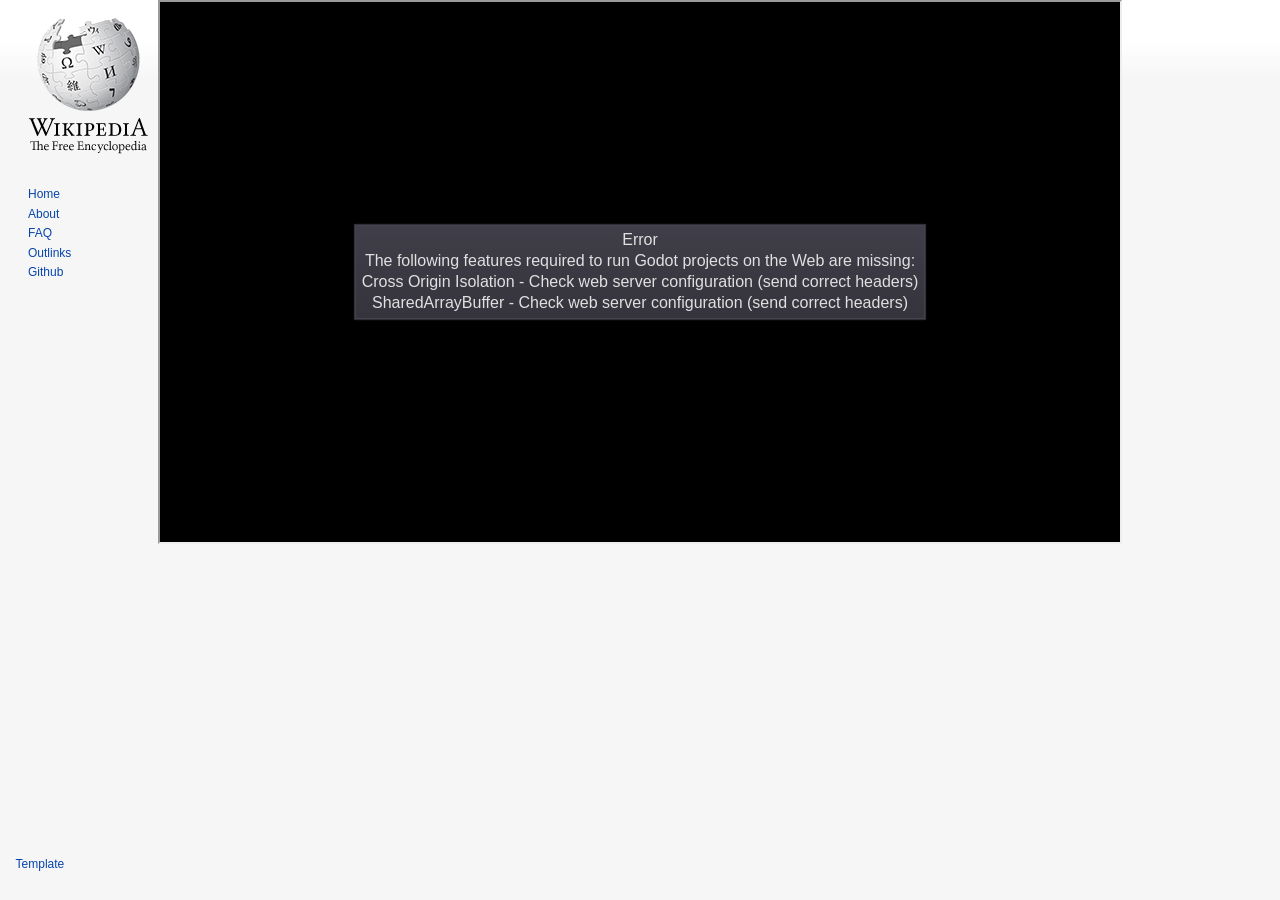
==== index.html @ b15f7bcf "start" ====
<!doctype html>
<html class="no-js" lang="en">
    <head>
        <meta charset="utf-8">
        <meta http-equiv="x-ua-compatible" content="ie=edge">
        <!-- Title -->
        <title>Nathan R.'s Haven</title>
        <!-- Description -->
        <meta name="description" content="The j">
        <!-- Favico -->
        <link rel="icon" type="image/x-icon" href="assets/img/Davy.ico" />
        <!-- Apple... Favico???? -->
        <link rel="apple-touch-icon" href="assets/img/apple-touch-icon.png">
        <!-- Default Global Scripts -->
        <script src="js/scripts.js"></script>
        <script src="enable-threads.js"></script>
        <meta name="viewport" content="width=device-width, initial-scale=1">
		<link rel="canonical" href="http://html5-templates.com/" />
        <link rel="stylesheet" href="css/style.css">
        <script src="js/vendor/modernizr-2.8.3.min.js"></script>
    </head>
    <body>
        <!--[if lt IE 8]>
            <p class="browserupgrade">You are using an <strong>outdated</strong> browser. Please <a href="https://browsehappy.com/">upgrade your browser</a> to improve your experience.</p>
        <![endif]-->
        <div class="sidebar">
            <div class="logo"><a href="/"><img src='assets/img/logo.png' alt="logo"></a></div>
            <div class="navigation">
                <ul>
                    <li><a href="#">Home</a></li>
                    <li><a href="#">About</a></li>
                    <li><a href="#">FAQ</a></li>
                    <li><a href="#">Outlinks</a></li>
                    <li><a href="#">Github</a></li>
                </ul>
            </div>
        </div>
        <iframe src="game/game.html" style="width:960px; height:540px; margin: auto; display:block;" ></iframe>
        <style>
        .pagefooter {
            position: absolute; 
            bottom: 0; 
            left: 0; 
            z-index: 10;
        }
        </style>
        <div class="pagefooter">
            <div class="footerlinks">
                <a href="http://html5-templates.com/">Template</a>
            </div>
        </div>	
		
		
        <script src="https://code.jquery.com/jquery-1.12.0.min.js"></script>
        <script>window.jQuery || document.write('<script src="js/vendor/jquery-1.12.0.min.js"><\/script>')</script>
        <script src="js/script.js"></script>


    </body>
</html>
---- css/style.css ----
@font-face {
	font-family: "Linux Libertine";
	src: url("fonts/LinLibertine_RZ.woff") format('woff');
}
html {
	font-family: sans-serif;
	-ms-text-size-adjust: 100%;
	-webkit-text-size-adjust: 100%;
}
body {
	margin: 0;
}
article,aside,details,figcaption,figure,footer,header,hgroup,main,menu,nav,section,summary {
	display: block;
}
audio,canvas,progress,video {
	display: inline-block;
	vertical-align: baseline;
}
audio:not([controls]) {
	display: none;
	height: 0;
}
[hidden],template {
	display: none;
}
a {
	background-color: transparent;
}
a:active,a:hover {
	outline: 0;
}
abbr[title] {
	border-bottom: 1px dotted;
}
b,strong {
	font-weight: bold;
}
dfn {
	font-style: italic;
}
h1 {
	font-size: 2em;
	margin: 0.67em 0;
}
mark {
	background: #ff0;
	color: #000;
}
small {
	font-size: 80%;
}
sub,sup {
	font-size: 75%;
	line-height: 0;
	position: relative;
	vertical-align: baseline;
}
sup {
	top: -0.5em;
}
sub {
	bottom: -0.25em;
}
img {
	border: 0;
	max-width: 100%;
}
svg:not(:root) {
	overflow: hidden;
}
figure {
	margin: 1em 40px;
}
hr {
	box-sizing: content-box;
	height: 0;
}
pre {
	overflow: auto;
}
code,kbd,pre,samp {
	font-family: monospace, monospace;
	font-size: 1em;
}
button,input,optgroup,select,textarea {
	color: inherit;
	font: inherit;
	margin: 0;
}
button {
	overflow: visible;
}
button,select {
	text-transform: none;
}
button,html input[type="button"], input[type="reset"],input[type="submit"] {
	-webkit-appearance: button;
	cursor: pointer;
}
button[disabled],html input[disabled] {
	cursor: default;
}
button::-moz-focus-inner,input::-moz-focus-inner {
	border: 0;
	padding: 0;
}
input {
	line-height: normal;
}
input[type="checkbox"],input[type="radio"] {
	box-sizing: border-box;
	padding: 0;
}
input[type="number"]::-webkit-inner-spin-button,input[type="number"]::-webkit-outer-spin-button {
	height: auto;
}
input[type="search"] {
	-webkit-appearance: textfield;
	box-sizing: content-box;
}
input[type="search"]::-webkit-search-cancel-button,input[type="search"]::-webkit-search-decoration {
	-webkit-appearance: none;
}
fieldset {
	border: 1px solid #c0c0c0;
	margin: 0 2px;
	padding: 0.35em 0.625em 0.75em;
}
legend {
	border: 0;
	padding: 0;
}
textarea {
	overflow: auto;
}
optgroup {
	font-weight: bold;
}
table {
	border-collapse: collapse;
	border-spacing: 0;
}
td,th {
	padding: 0;
}
html {
	color: #222;
	font-size: 1em;
	line-height: 1.4;
}
::-moz-selection {
	background: #b3d4fc;
	text-shadow: none;
}
::selection {
	background: #b3d4fc;
	text-shadow: none;
}
hr {
	display: block;
	height: 1px;
	border: 0;
	border-top: 1px solid #ccc;
	margin: 1em 0;
	padding: 0;
}
audio,canvas,iframe,img,svg,video {
	vertical-align: middle;
}
fieldset {
	border: 0;
	margin: 0;
	padding: 0;
}
textarea {
	resize: vertical;
}
.browserupgrade {
	margin: 0.2em 0;
	background: #ccc;
	color: #000;
	padding: 0.2em 0;
}
.hidden {
	display: none !important;
}
.visuallyhidden {
	border: 0;
	clip: rect(0 0 0 0);
	height: 1px;
	margin: -1px;
	overflow: hidden;
	padding: 0;
	position: absolute;
	width: 1px;
}
.visuallyhidden.focusable:active,.visuallyhidden.focusable:focus {
	clip: auto;
	height: auto;
	margin: 0;
	overflow: visible;
	position: static;
	width: auto;
}
.invisible {
	visibility: hidden;
}
.clearfix:before,.clearfix:after {
	content: " ";
	display: table;
}
.clearfix:after {
	clear: both;
}
@media only screen and (min-width: 35em) {
}
@media print,(-webkit-min-device-pixel-ratio: 1.25),(min-resolution: 1.25dppx),(min-resolution: 120dpi) {
}
@media print {
	*,*:before,*:after,*:first-letter,*:first-line {
		background: transparent !important;
		color: #000 !important;
		box-shadow: none !important;
		text-shadow: none !important;
	}
	a,a:visited {
		text-decoration: underline;
	}
	a[href]:after {
		content: " (" attr(href) ")";
	}
	abbr[title]:after {
		content: " (" attr(title) ")";
	}
	a[href^="#"]:after,a[href^="javascript:"]:after {
		content: "";
	}
	pre,blockquote {
		border: 1px solid #999;
		page-break-inside: avoid;
	}
	thead {
		display: table-header-group;
	}
	tr,img {
		page-break-inside: avoid;
	}
	img {
		max-width: 100% !important;
	}
	p,h2,h3 {
		orphans: 3;
		widows: 3;
	}
	h2,h3 {
		page-break-after: avoid;
	}
}
h1, h2, h3, h4, h5, h6 {
	color: #000;
	background: none;
	font-weight: normal;
	margin: 0;
	overflow: hidden;
	padding-top: 0.5em;
	padding-bottom: 0.17em;
}
.article h1 {
	font-family: 'Linux Libertine','Georgia','Times',serif;
	border-bottom: 1px solid #a2a9b1;
}
.article h2 {
	font-size: 1.6em;
	margin: 0.5em 0 0.5em 0;
	font-family: 'Linux Libertine','Georgia','Times',serif;
	border-bottom: 1px solid #a2a9b1;
	line-height: 1.4em;
	padding-bottom: 0em;
}
.article h3 {
	font-weight: bold;
	font-size: 1.2em;
}
.article p.roleNote {
	padding: 1em 0 0 1.6em;
	font-style: italic;
}
p.siteSub {
	font-size: 92%;
}
body {
	background: url(/assets/img/part/body-top.png) repeat-x top left #f6f6f6;
}
ul {
	list-style-type: none;
	list-style-image: none;
	margin: 0;
	padding: 0.3em 0 0 0;
}
h1 {
	line-height: 1.3;
	margin-bottom: 0.25em;
	padding: 0;
	letter-spacing: 0;
	font-size: 2.3em;
}
a, a:visited {
	color: #0645ad;
	text-decoration: none;
}
a:hover {
	text-decoration: underline;
}
.wrapAll {
	width: 100%.
}
.sidebar {
	float: left;
	width: 9em;
	padding: 3px 1.5em 10px 1.3em;
	position: absolute;
}
.sidebar h3 {
	font-size: 0.75em;
	color: #4d4d4d;
	font-weight: normal;
	margin: 0.5em 0 0 0;
	padding: 0.25em 0;
	cursor: default;
	border: 0;
	border-bottom: 1px solid #D8D8D8;
}
.sidebar li {
	line-height: 1.125em;
	margin: 0;
	padding: 0.25em 0;
	font-size: 0.75em;
	word-wrap: break-word;
}
div.articleRight {
	border: 1px solid #c8ccd1;
	padding: 3px;
	float: right;
	background-color: #f8f9fa;
	font-size: 94%;
	text-align: center;
	overflow: hidden;
	line-height: 1.4em;
	padding: 3px;
	font-size: 94%;
	margin: 0 0 5px 15px;
	text-align: left;
}
div.articleRightInner {
	border: 1px solid #c8ccd1;
	padding: 3px;
	background-color: #f8f9fa;
	font-size: 94%;
	text-align: center;
	overflow: hidden;
}
div.articleLeft {
	border: 1px solid #c8ccd1;
	padding: 3px;
	float: left;
	background-color: #f8f9fa;
	font-size: 94%;
	text-align: center;
	overflow: hidden;
	line-height: 1.4em;
	padding: 3px;
	font-size: 94%;
	margin: 0 10px 0 15px;
	text-align: right;
}
div.articleLeftInner {
	border: 1px solid #c8ccd1;
	padding: 3px;
	background-color: #f8f9fa;
	font-size: 94%;
	text-align: center;
	overflow: hidden;
}
.logo {
	margin-bottom: 20px;
}
.navigation {
	padding: 0.15em 0 0 0.45em;
}
.mainsection {
	margin: 0 0 0 11em;
}
.headerLinks {
	text-align: right;
	padding: 0.8em 1.4em;
	font-size: 0.72em;
	color: #777;
	letter-spacing: 0.017em;
}
.headerLinks a{
	display: inline-block;
	margin: 0 0 0 0.5em;
}
.tabs {
}
.tabs ul li a {
	display: block;
	background: url(/assets/img/part/blue-gradient.png) bottom left repeat-x transparent;
	font-size: 0.85em;
	padding: 1em 0.5em 0;
	line-height: 2em;
	position: relative;
	top: 1px;
	left: 1px;
	border-bottom: 1px solid #A7D7F9;
}
.tabs ul li a.active {
	background: #FFF;
	border-bottom-color: transparent;
}
.tabs ul {
	display: inline-block;
	background: url(/assets/img/part/tab-separator.png) repeat-x top left transparent;
	letter-spacing: 0;
	margin: 0;
	padding: 0 1px 0 0;
}
.tabs ul li {
	margin: 0;
	padding: 0;
	white-space: nowrap;
	display: inline-block;
	float: left;
	margin: 0 1px 0 0px;
}
.tabs ul {
}
.tabsLeft {
	line-height: 0;
	float: left;
}
#simpleSearch {
	margin: 1em 1em 0em 0.5em;
	display: block;
	width: 267px;
	height: 23px;
	padding: 0 0 0 3px;
	float: right;
	overflow: hidden;
	border: solid 1px #aaa;
	background: #F6F6F6;
	background: -moz-linear-gradient(top, #F6F6F6 0%, #FFFFFF 100%);
	background: -webkit-linear-gradient(top, #F6F6F6 0%, #FFFFFF 100%);
	background: linear-gradient(to bottom, #F6F6F6 0%, #FFFFFF 100%);
}
#searchInput {
	background: transparent;
	border: none;
	vertical-align: top;
	height: 23px;
	width: 239px;
	font-size: 0.8em;
}
#submitSearch {
	background-image: url(/assets/img/part/search.png);
	display: inline-block;
	background-position: center center;
	background-repeat: no-repeat;
	height: 23px;
	width: 23px;
	cursor: pointer;
}
.tabsRight {
	float: right;
	line-height: 0;
}
.article {
	padding: 1.25em 1.5em 1.5em 1.5em;
	border-left: 1px solid #a7d7f9;
	background: #FFF;
	line-height: 1.6;
	font-size: 0.875em;
	border-top: 1px solid #a7d7f9;
	border-bottom: 1px solid #a7d7f9;
}
.article p {
	line-height: inherit;
	margin: 0.5em 0;
}
span.user {
	background-position: left top;
	background-repeat: no-repeat;
	background-image: url(/assets/img/part/user-ico.png);
	padding-left: 15px !important;
}
.contentsPanel {
	border: 1px solid #a2a9b1;
	background-color: #f8f9fa;
	padding: 5px;
	font-size: 95%;
	position: relative;
	line-height: 1.7em;
	width: 280px;
}
.contentsHeader {
	font-family: sans-serif;
	font-weight: bold;
	text-align: center;
}
.hidePanel, .showPanel {
	float: right;
	margin: 0 5px;
	position: absolute;
	right: 20px;
	cursor: pointer;
	color: #0645ad;
	top: 4px;
}
.contentsPanel ul li span {
	display: inline-block;
	margin-right: 8px;
}
.contentsPanel ul li {
}
.contentsPanel ul {
	padding: 0 0 5px 5px;
}
.contentsPanel ul li ul{
}
.contentsPanel ul li ul li {
	padding: 0 0 0 25px;
}
.showPanel {
	display: none;
}
.minimizedPanel .showPanel {
	display: block;
}
.minimizedPanel .hidePanel {
	display: none
}
.contentsPanel.minimizedPanel {
	width: 130px;
}
.minimizedPanel .contentsHeader {
	text-align: left;
}
.lavenderBox {
	background: #fdfdfd;
	border: 1px solid #a2a9b1;
	clear: both;
	font-size: 88%;
	text-align: center;
	padding: 3px;
	line-height: 1.7em;
	margin: 1em auto 0;
}
.lavenderBox .header {
	background: #ccccff;
	padding: 0.25em 1em;
	line-height: 1.5em;
	text-align: center;
	font-weight: bold;
	color: #0645ad;
	font-size: 115%;
	margin-bottom: 3px;
}
.lavenderBox .subtitle {
	background: #ddddff;
}
.linklist a:after {
	content: " · ";
	font-weight: bold;
}
.linklist a:last-child:after {
	content: "";
}
.linklist a {
	white-space: nowrap;
}
.categories {
	border: 1px solid #a2a9b1;
	background-color: #f8f9fa;
	padding: 5px;
	margin-top: 1em;
	font-size: 1.1em;
	clear: both;
}
.categories a:after {
	content: " | ";
	font-weight: bold;
}
.categories a:last-child:after {
	content: "";
}
.pagefooter {
	padding: 1.5em 1.3em 2em;
	font-size: 75%;
	line-height: 2em;
}
.pagefooter a {
	display: inline-block;
	margin-right: 1em;
}
@media screen and (max-width: 850px) {
	#searchInput {
		width: 110px;
	}
	#simpleSearch {
		width: 138px;
	}
}
@media screen and (max-width: 700px) {
	.tabsRight {
		display: none;
	}
}
@media screen and (max-width: 550px) {
	.sidebar {
		width: 6em;
		padding: 3px 0.5em 10px 0.5em;
	}
	.mainsection {
		margin: 0 0 0 7em;
	}
	.contentsPanel {
		width: auto;
	}
}
@media screen and (max-width: 400px) {
	#simpleSearch {
		display: none;
	}
}
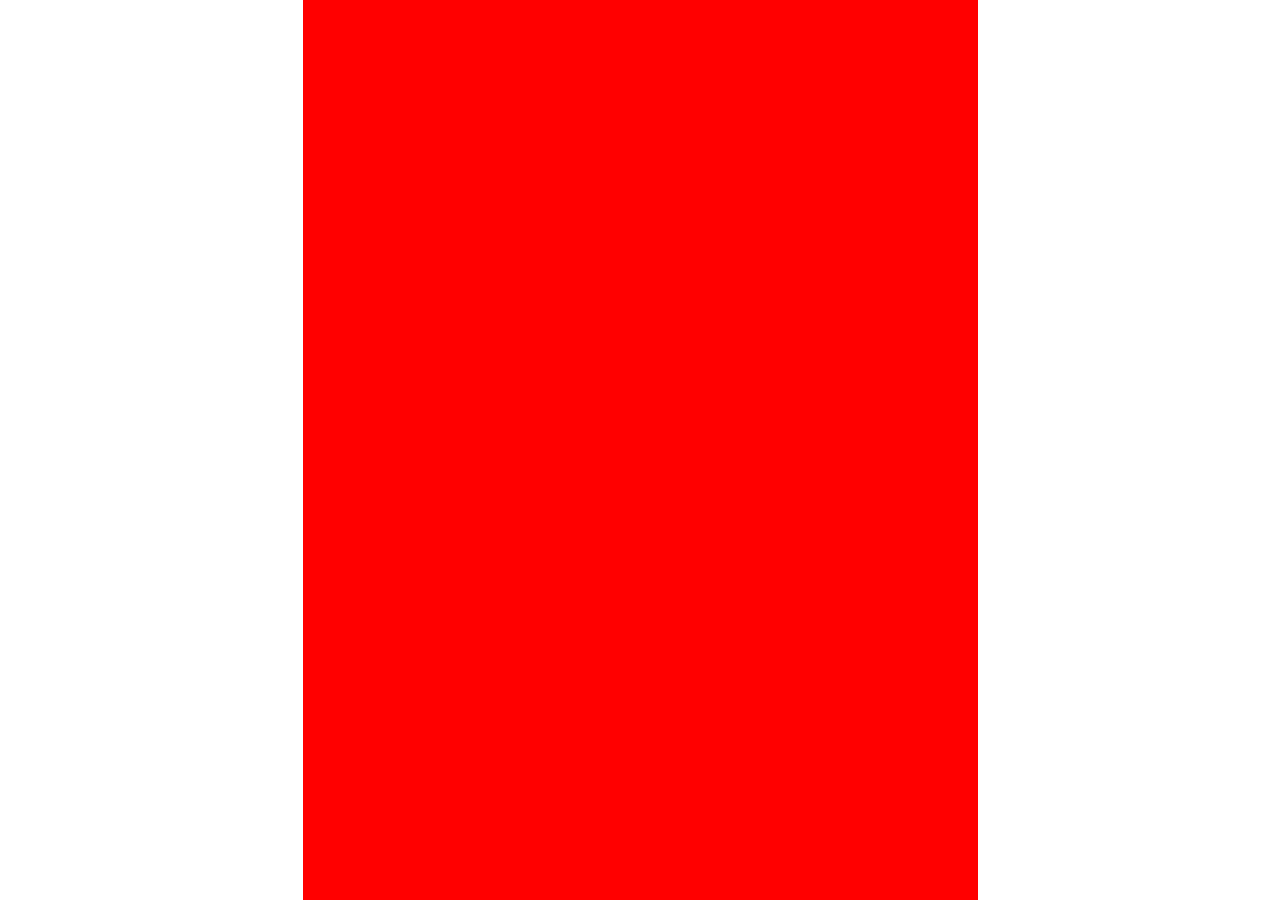
==== commit 7bd4fdcf: "okay so basically we dont need anything" ====
--- a/index.html
+++ b/index.html
@@ -1,61 +1,29 @@
-<!doctype html>
-<html class="no-js" lang="en">
+<!DOCTYPE html>
+<html>
     <head>
-        <meta charset="utf-8">
-        <meta http-equiv="x-ua-compatible" content="ie=edge">
-        <!-- Title -->
-        <title>Nathan R.'s Haven</title>
-        <!-- Description -->
-        <meta name="description" content="The j">
-        <!-- Favico -->
-        <link rel="icon" type="image/x-icon" href="assets/img/Davy.ico" />
-        <!-- Apple... Favico???? -->
-        <link rel="apple-touch-icon" href="assets/img/apple-touch-icon.png">
-        <!-- Default Global Scripts -->
-        <script src="js/scripts.js"></script>
-        <script src="enable-threads.js"></script>
-        <meta name="viewport" content="width=device-width, initial-scale=1">
-		<link rel="canonical" href="http://html5-templates.com/" />
-        <link rel="stylesheet" href="css/style.css">
-        <script src="js/vendor/modernizr-2.8.3.min.js"></script>
+        <title>Nathan R. Game :D</title>
+        <meta name = "viewport" content = "width = device-width, initial-scale =
+        1.0, maximum-scale = 1.0, minimum-scale = 1.0, user-scalable = 0,
+        minimal-ui" />
+        <style type = "text/css">
+            body{
+                padding: 0px;
+                margin: 0px;
+            }
+            canvas{
+                display:block;
+                margin: 0;
+                position: absolute;
+                top: 50%;
+                left: 50%;
+                transform: translate(-50%, -50%);
+            }
+        </style>
+        <script type="text/javascript" src="phaser.min.js"></script>
+        <script type="text/javascript" src="game.js"></script>
+        <script type="text/javascript" src="enable-threads.js"></script>
+        <!-- this is in place to force coi on so our game loads :)-->
     </head>
     <body>
-        <!--[if lt IE 8]>
-            <p class="browserupgrade">You are using an <strong>outdated</strong> browser. Please <a href="https://browsehappy.com/">upgrade your browser</a> to improve your experience.</p>
-        <![endif]-->
-        <div class="sidebar">
-            <div class="logo"><a href="/"><img src='assets/img/logo.png' alt="logo"></a></div>
-            <div class="navigation">
-                <ul>
-                    <li><a href="#">Home</a></li>
-                    <li><a href="#">About</a></li>
-                    <li><a href="#">FAQ</a></li>
-                    <li><a href="#">Outlinks</a></li>
-                    <li><a href="#">Github</a></li>
-                </ul>
-            </div>
-        </div>
-        <iframe src="game/game.html" style="width:960px; height:540px; margin: auto; display:block;" ></iframe>
-        <style>
-        .pagefooter {
-            position: absolute; 
-            bottom: 0; 
-            left: 0; 
-            z-index: 10;
-        }
-        </style>
-        <div class="pagefooter">
-            <div class="footerlinks">
-                <a href="http://html5-templates.com/">Template</a>
-            </div>
-        </div>	
-		
-		
-        <script src="https://code.jquery.com/jquery-1.12.0.min.js"></script>
-        <script>window.jQuery || document.write('<script src="js/vendor/jquery-1.12.0.min.js"><\/script>')</script>
-        <script src="js/script.js"></script>
-
-
     </body>
-</html>
-
+</html>
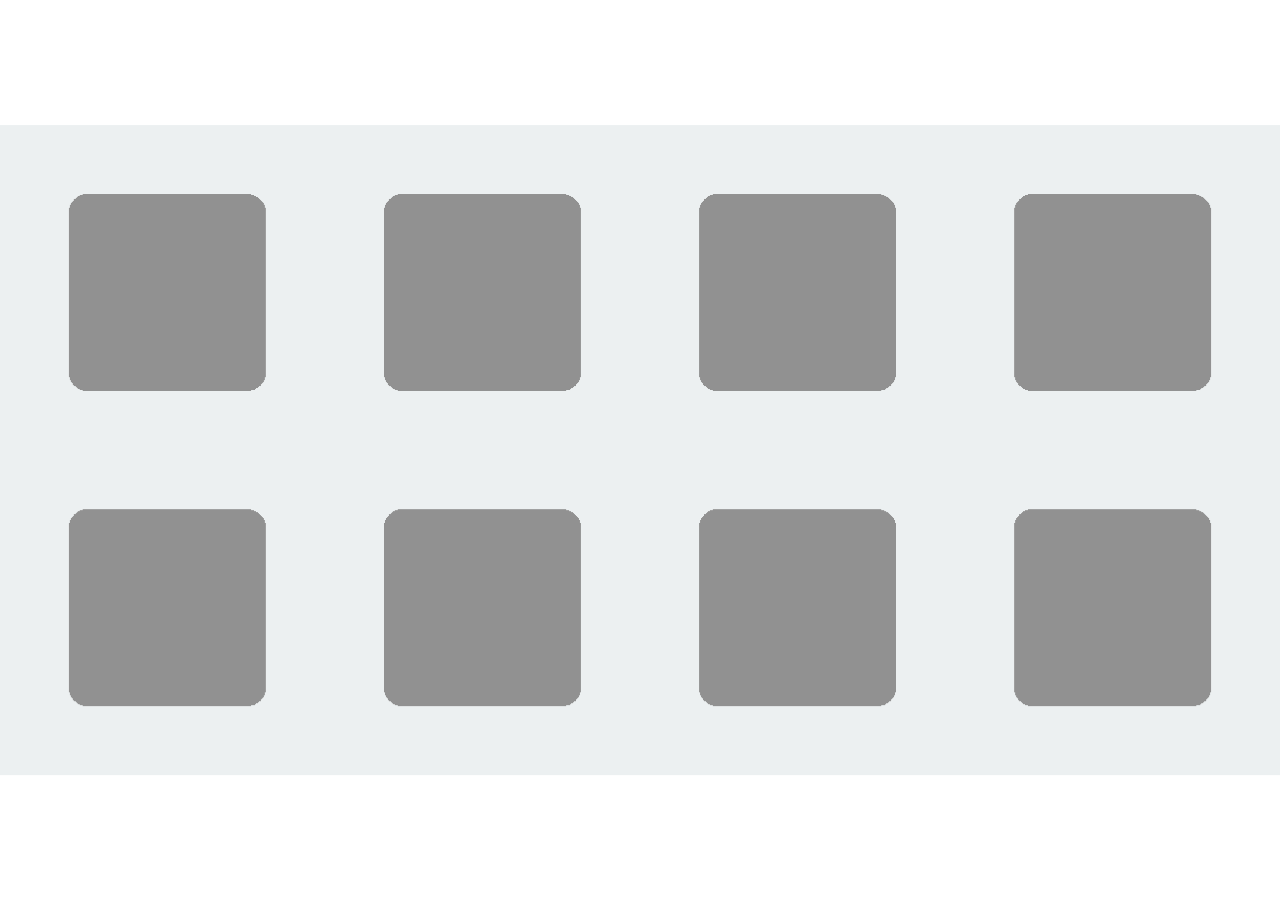
==== commit fe02bc3f: "ROBINSON the first version of the project" ====
--- a/index.html
+++ b/index.html
@@ -1,7 +1,7 @@
 <!DOCTYPE html>
 <html>
     <head>
-        <title>Nathan R. Game :D</title>
+        <title>Nathan R. 4096</title>
         <meta name = "viewport" content = "width = device-width, initial-scale =
         1.0, maximum-scale = 1.0, minimum-scale = 1.0, user-scalable = 0,
         minimal-ui" />
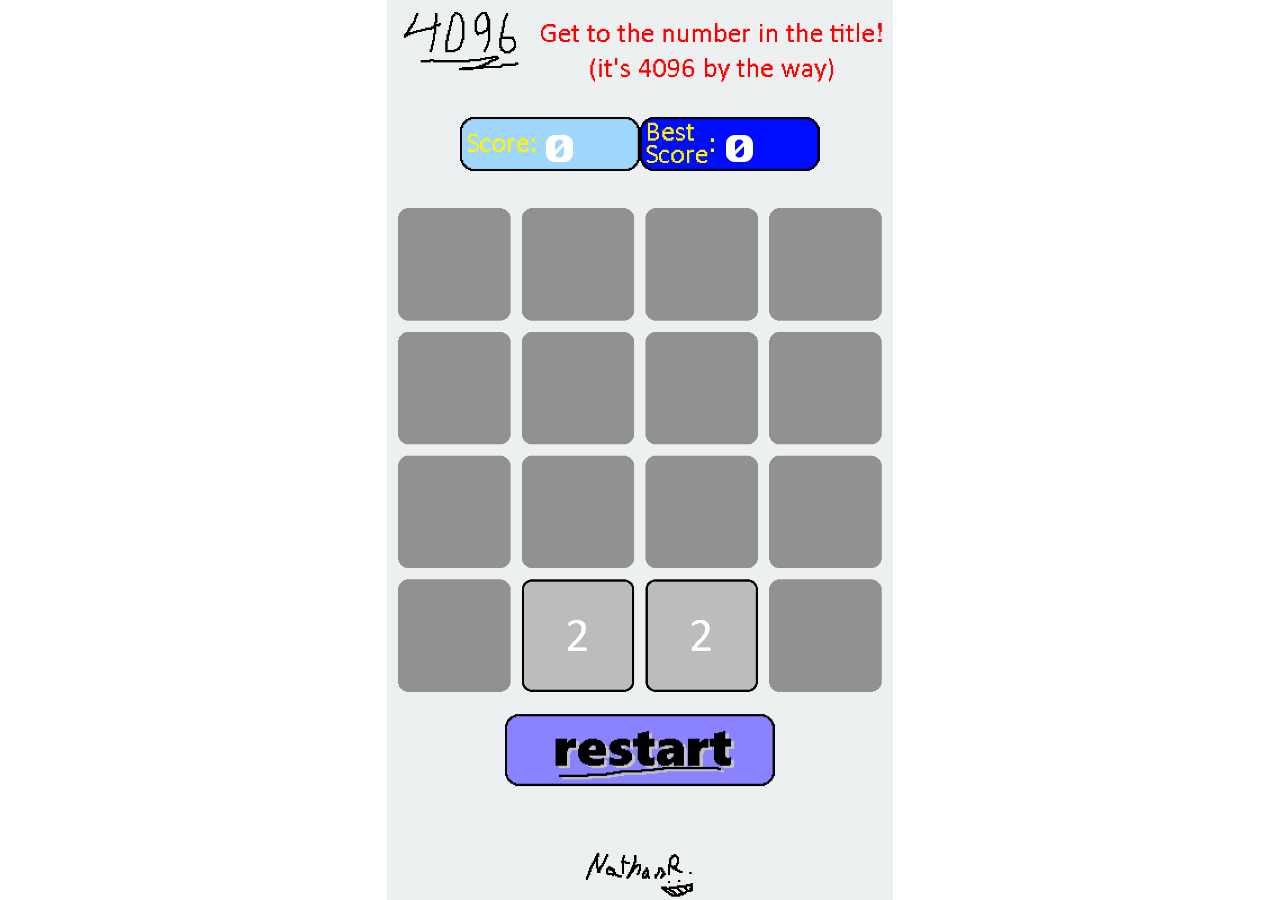
==== commit 29354de7: "ROBINSON_4 final version" ====
--- a/index.html
+++ b/index.html
@@ -8,6 +8,7 @@
         <style type = "text/css">
             body{
                 padding: 0px;
+                background: #ecf0f1
                 margin: 0px;
             }
             canvas{
